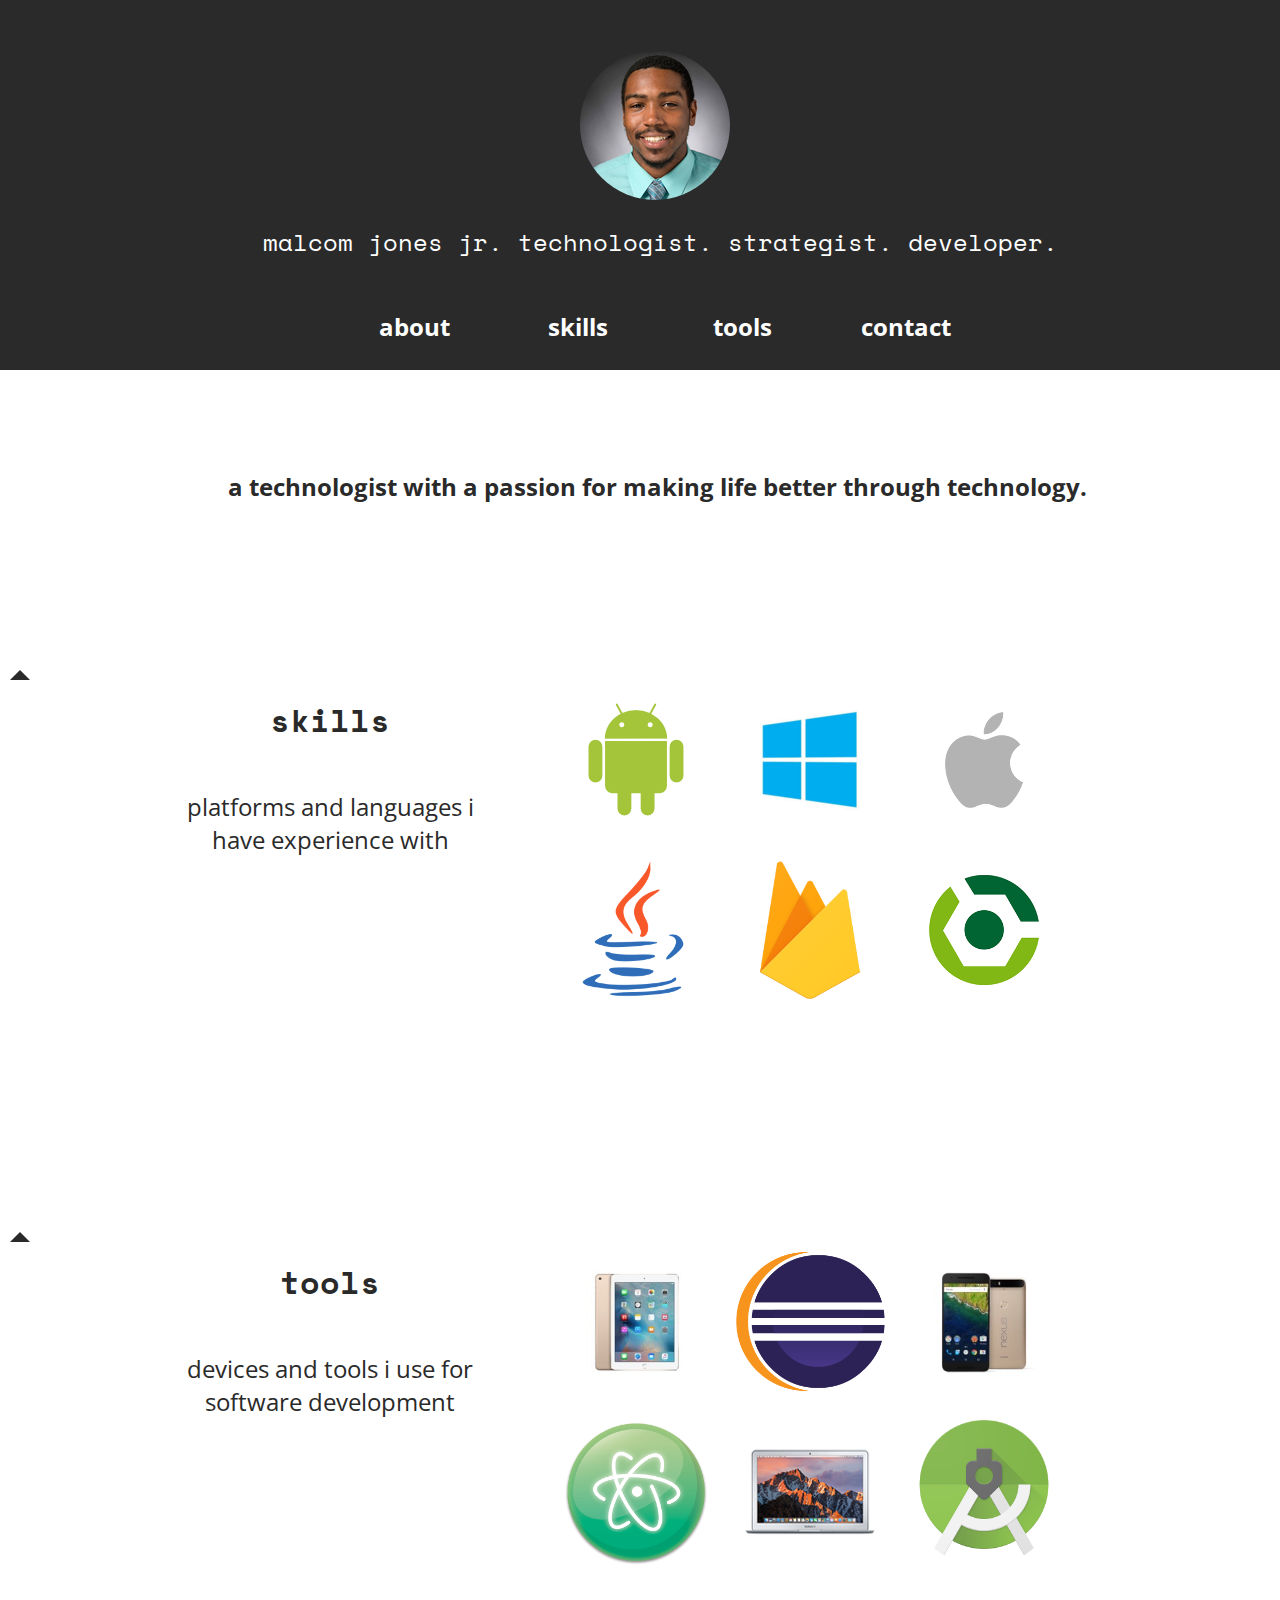
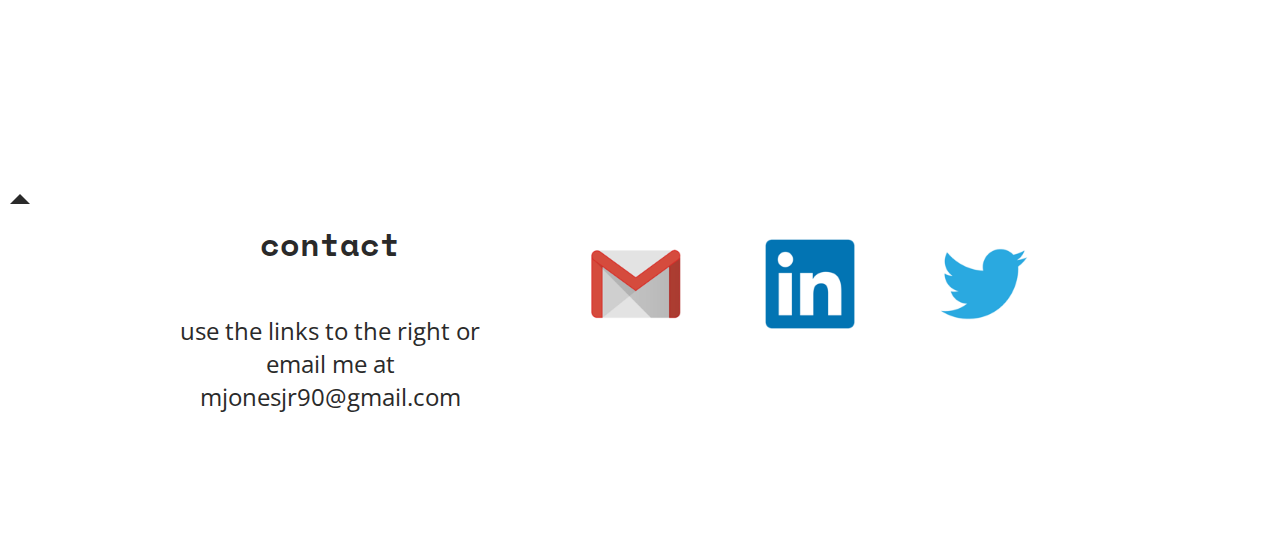
==== index.html @ 7b39d0ec "first commit" ====
<!DOCTYPE HTML>
<html>
<head>
    <meta charset="utf-8">
    <title>Malcom Jones Jr.</title>

    <meta name="description" content="malcom jones jr.">
    <meta name="author" content="Malcom Jones Jr.">
	<link rel="icon" type="image/ico" href="images/favicon.ico">

    <!--CSS-->
    <link rel="stylesheet" type="text/css" href="css/style.css" />
	<link rel="stylesheet" type="text/css" href="font-awesome/css/font-awesome.min.css">
	<!--End CSS-->

    <!--Google Fonts-->
    <link href='http://fonts.googleapis.com/css?family=Quicksand:300,400,700' rel='stylesheet' type='text/css'>
    <link href="https://fonts.googleapis.com/css?family=Tangerine:400,700" rel="stylesheet">
    <link href="https://fonts.googleapis.com/css?family=Inconsolata:400,700" rel="stylesheet">
    <link href="https://fonts.googleapis.com/css?family=Open+Sans:400,700,800|Space+Mono:400,700" rel="stylesheet">
    <!--End Google Fonts-->

    <!--Google Analytics-->
    <script>
      (function(i,s,o,g,r,a,m){i['GoogleAnalyticsObject']=r;i[r]=i[r]||function(){
      (i[r].q=i[r].q||[]).push(arguments)},i[r].l=1*new Date();a=s.createElement(o),
      m=s.getElementsByTagName(o)[0];a.async=1;a.src=g;m.parentNode.insertBefore(a,m)
      })(window,document,'script','//www.google-analytics.com/analytics.js','ga');

      ga('create', 'UA-43474052-1', 'malcomjonesjr.com');
      ga('send', 'pageview');

    </script>
    <!--End Google Analytics-->
</head>

<body>
    <div id="header">
        <div id="malcom">
            <img src="images/profile.jpg">
            <h3>malcom jones jr. technologist. strategist. developer.</h3>
        </div>
        <div id="menu">
        <ul>
            <li id="item-home"><a href="#home">about</a></li>
            <li id="item-skills"><a href="#skills">skills</a></li>
            <li id="item-tools"><a href="#tools">tools</a></li>
            <li id="item-contact"><a href="#contact">contact</a></li>
        </ul>
    </div>
    </div>
    <div id="home">
        <div id="home-text">
            <h1>a technologist with a passion for making life better through technology.</h1>
        </div>
    </div>
    <div id="skills">
        <a class= "up-dark" href="#header"></a>
        <div id="skills-holder">
            <div id="skills-text">
                <h1>skills</h1>
                <p>platforms and languages i have experience with</p>
                <!--<p>go ahead and click a skill - it'll take you to some of the work i've done in that area!</p>-->
            </div>
            <div id="skills-content">
                <div id="android"><p>android</p></div>
                <div id="windows"><p>windows</p></div>
                <div id="apple"><p>macOS</p></div>
            </div>
            <div id="skills-content">
                <div id="java"><p>java</p></div>
                <div id="firebase"><p>firebase</p></div>
                <div id="gradle"><p>gradle</p></div>
            </div>
        </div>
    </div>
    <div id="tools">
        <a class="up-dark" href="#header">^</a>
        <div id="tools-holder">
            <div id="tools-text">
                <h1>tools</h1>
                <p>devices and tools i use for software development</p>
                <!--<p>go ahead and click a skill - it'll take you to some of the work i've done in that area!</p>-->
            </div>
            <div id="tools-content">
                <div id="ipad"><p>ipad air 2</p></div>
                <div id="eclipse"><p>eclipse</p></div>
                <div id="nexus6p"><p>nexus 6p</p></div>
            </div>
            <div id="tools-content">
                <div id="atom"><p>atom</p></div>
                <div id="macbook"><p>macbook air</p></div>
                <div id="studio"><p>android studio</p></div>
            </div>
        </div>
    </div>
    <!-- <div id="projects">
        <a class="up-dark" href="#header">^</a>
        <div id="projects-holder">
            <div id="projects-text">
                <h1>projects</h1>
                <p>softare related projects</p>
            </div>
            <div id="projects-content">
                <div id="visitare"><p>visitare</p></div>
                <p>
                    masters thesis
                </p>
                <div id="innovate"><p>innovate hackathon</p></div>
            </div>
        </div>
    </div> -->
    <div id="contact">
        <a class="up-dark" href="#header">^</a>
        <div id="contact-holder">
            <div id="contact-text">
                <h1>contact</h1>
                <p>use the links to the right or email me at mjonesjr90@gmail.com</p>
            </div>
            <div id="contact-content">
                <a href="mailto:mjonesjr90@gmail.com"><div id="gmail"><p>gmail</p></div></a>
                <a href="http://www.linkedin.com/in/malcomjonesjr"><div id="linkedin"><p>linkedin</p></div></a>
                <a href="https://twitter.com/mjonesjr25"><div id="twitter"><p>twitter</p></div></a>
            </div>
        </div>
    </div>
    <footer>
    </footer>
</body>
</html>
---- css/style.css ----
/* CSS Document
 *
 * Colors:
 * - Brown: #5c4b51
 * - Mint: #8cbeb2
 * - Peach: #f2ebbf
 * - Orange: #f3b562
 * - Red: #f06060
 *
 * Menu:
 * - Home (Intro)
 * - Experience
 * - Skills
 * - Tools
 * - Contact
 *
 * Fonts:
 * - Open Sans
 * - Varela Round
 */

/*Page*/
html, body{
	-webkit-font-smoothing: antialiased;
	/*font-family:  'Quicksand', sans-serif;
    font-family: 'Inconsolata', monospace;
    font-family: 'Tangerine', cursive;*/
    font-family: 'Open Sans', sans-serif;
    width: 100%;
    min-width: 960px;
	height: 100%;
    margin: 0 auto;
}

/*HEADER*/
#header{
    display: block;
    margin: 0 auto;
    width: 100%;
    background: #2a2a2a;
    /*background: #5c4b51;*/
    padding: 50px 20px 25px 20px;
}
#malcom{
    font-family: 'Space Mono', monospace;
    font-size: 150%;
    width: 960px;
    padding: 0px 0 25px 0;
    margin: 0 auto;
    text-align: center;
}
#header img{
    display: inline-block;
	height: 150px;
	border: 0px;
	border-radius: 150px;
    margin: 0 10px 0 0;
    vertical-align: middle;
}
h1, h2, h3, h4, h5, h6{
    display: inline-block;
    font-size: 100%;
	font-weight: 400;
    vertical-align: middle;
    color: #ffffff;
}
#menu{
    width: 960px;
    margin: 0 auto;
    text-align: center;
}
ul{
    list-style-type: none;
    padding: 0;
    margin: 0;
}
li{
    line-height: 150%;
    font-size: 150%;
    display: inline-block;
    width: 150px;
    border-radius: 5px;
    text-align: center;
    margin: 0 5px 0 5px;
}
a{
    font-weight: bold;
    text-decoration: none;
    color: #ffffff;
}

#item-home a:hover{
    color: #f06060;
}
#item-skills a:hover{
    color: #f06060;
}
#item-tools a:hover{
    color: #f06060;
}
#item-contact a:hover{
    color: #f06060;
}

.up-dark{
    /*border-radius: 50%;
    font-size: 100%;
    background: #2a2a2a;
    color: #2a2a2a;
    height: 50px;
    width: 50px;*/
    width: 0;
	height: 0;
	border-left: 10px solid transparent;  /* left arrow slant */
	border-right: 10px solid transparent; /* right arrow slant */
	border-bottom: 10px solid #2a2a2a; /* bottom, add background color here */
	font-size: 0;
	line-height: 0;
}
.up-light{
    width: 0;
    height: 0;
    border-left: 10px solid transparent;  /* left arrow slant */
    border-right: 10px solid transparent; /* right arrow slant */
    border-bottom: 10px solid #2a2a2a; /* bottom, add background color here */
    font-size: 0;
    line-height: 0;
}

/*CONTENT*/
#home{
    display: block;
    margin: 0 auto;
    width: 100%;
    background: #ffffff;
    /*background: #8cbeb2;*/
    padding: 100px 20px 50px 20px;
}
#home-text h1{
    display: inherit;
    font-weight: bold;
    margin: 0 auto;
    width: 960px;
    color: #2a2a2a;
    font-size: 150%;
    text-indent: 2em;
}
/*#home-text:first-letter{
    font-weight: 700;
    font-size: 225%;
}*/

#skills{
    display: block;
    margin: 0 auto;
    width: 100%;
    background: #ffffff;
    padding: 100px 10px 100px 10px;
}
#skills-holder{
    display: block;
    margin: 0 auto;
    width: 960px;
    text-align: center;
    clear: both;
    overflow: hidden;
}
#skills-text{
    float: left;
    width: 320px;
    display: inline-block;
    color: #2a2a2a;
    font-size: 100%;
    vertical-align: middle;
}
#skills-text h1{
    font-family: 'Space Mono', monospace;
    font-weight: bold;
    color: #2a2a2a;
    font-size: 200%;
}
#skills-text p{
    font-size: 150%;
}
#skills-content{
    float: right;
    width: 640px;
    display: inline-block;
}

#tools{
    display: block;
    margin: 0 auto;
    width: 100%;
    /*background: #f06060;*/
    background: #ffffff;
    padding: 100px 10px 100px 10px;
}
#tools-holder{
    display: block;
    margin: 0 auto;
    width: 960px;
    text-align: center;
    clear: both;
    overflow: hidden;
}
#tools-text{
    float: left;
    width: 320px;
    display: inline-block;
    color: #2a2a2a;
    vertical-align: middle;
}
#tools-text h1{
    font-family: 'Space Mono', monospace;
    font-weight: bold;
    color: #2a2a2a;
    font-size: 200%;
}
#tools-text p{
    font-size: 150%;
}
#tools-content{
    float: left;
    width: 640px;
    display: inline-block;
}

#projects{
    display: block;
    margin: 0 auto;
    width: 100%;
    /*background: #f06060;*/
    background: #ffffff;
    padding: 100px 10px 100px 10px;
}
#projects-holder{
    display: block;
    margin: 0 auto;
    width: 960px;
    text-align: center;
    clear: both;
    overflow: hidden;
}
#projects-text{
    float: left;
    width: 320px;
    display: inline-block;
    color: #2a2a2a;
    vertical-align: middle;
}
#projects-text h1{
    font-family: 'Space Mono', monospace;
    font-weight: bold;
    color: #2a2a2a;
    font-size: 200%;
}
#projects-text p{
    font-size: 150%;
}
#projects-content{
    float: left;
    width: 640px;
    display: inline-block;
}

#contact{
    display: block;
    margin: 0 auto;
    width: 100%;
    background: #ffffff;
    padding: 100px 10px 100px 10px;
}
#contact-holder{
    display: block;
    margin: 0 auto;
    width: 960px;
    text-align: center;
    clear: both;
    overflow: hidden;
}
#contact-text{
    float: left;
    width: 320px;
    display: inline-block;
    color: #2a2a2a;
    vertical-align: middle;
}
#contact-text h1{
    font-family: 'Space Mono', monospace;
    font-weight: bold;
    color: #2a2a2a;
    font-size: 200%;
}
#contact-text p{
    font-size: 150%;
}
#contact-content{
    float: right;
    width: 640px;
    display: inline-block;
}

/*LOGOS*/
#android{
    display: inline-block;
    margin: 10px;
    background-image:url('../images/logo-android.png');
    background-size: 100%;
    width: 150px;
    height: 150px;
    border-radius: 50%;
}
#android p{
    color: #ffffff;
    line-height: 150px;
    text-align: center;
    padding: 0;
    margin: 0;
    visibility: hidden;
}
#android:hover{
    /*background-image: url('../images/logo-android-text.png');*/
    background: #a4c639;
    transition-duration: 100ms;
	-webkit-transition-duration: 100ms; /* Safari */
}
#android:hover p{
    visibility: visible;
    transition-duration: 100ms;
	-webkit-transition-duration: 100ms; /* Safari */
}

#windows{
    display: inline-block;
    margin: 10px;
    background-image:url('../images/logo-windows.png');
    background-size: 100%;
    width: 150px;
    height: 150px;
    border-radius: 50%;
}
#windows p{
    color: #ffffff;
    line-height: 150px;
    text-align: center;
    padding: 0;
    margin: 0;
    visibility: hidden;
}
#windows:hover{
    /*background-image: url('../images/logo-windows-text.png');*/
    background: #00a1f1;
    transition-duration: 100ms;
	-webkit-transition-duration: 100ms; /* Safari */
}
#windows:hover p{
    visibility: visible;
    transition-duration: 100ms;
	-webkit-transition-duration: 100ms; /* Safari */
}

#apple{
    display: inline-block;
    margin: 10px;
    background-image:url('../images/logo-apple.png');
    background-size: 100%;
    width: 150px;
    height: 150px;
    border-radius: 50%;
}
#apple p{
    color: #ffffff;
    line-height: 150px;
    text-align: center;
    padding: 0;
    margin: 0;
    visibility: hidden;
}
#apple:hover{
    /*background-image: url('../images/logo-apple-text.png');*/
    background: #999999;
    transition-duration: 100ms;
	-webkit-transition-duration: 100ms; /* Safari */
}
#apple:hover p{
    visibility: visible;
    transition-duration: 100ms;
	-webkit-transition-duration: 100ms; /* Safari */
}

#java{
    display: inline-block;
    margin: 10px;
    background-image:url('../images/logo-java.png');
    background-size: 100%;
    width: 150px;
    height: 150px;
    border-radius: 50%;
}
#java p{
    color: #ffffff;
    line-height: 150px;
    text-align: center;
    padding: 0;
    margin: 0;
    visibility: hidden;
}
#java:hover{
    /*background-image: url('../images/logo-android-text.png');*/
    background: #5382A1;
    transition-duration: 100ms;
	-webkit-transition-duration: 100ms; /* Safari */
}
#java:hover p{
    visibility: visible;
    transition-duration: 100ms;
	-webkit-transition-duration: 100ms; /* Safari */
}

#gradle{
    display: inline-block;
    margin: 10px;
    background-image:url('../images/logo-gradle.png');
    background-size: 100%;
    width: 150px;
    height: 150px;
    border-radius: 50%;
}
#gradle p{
    color: #ffffff;
    line-height: 150px;
    text-align: center;
    padding: 0;
    margin: 0;
    visibility: hidden;
}
#gradle:hover{
    /*background-image: url('../images/logo-android-text.png');*/
    background: #27540d;
    transition-duration: 100ms;
	-webkit-transition-duration: 100ms; /* Safari */
}
#gradle:hover p{
    visibility: visible;
    transition-duration: 100ms;
	-webkit-transition-duration: 100ms; /* Safari */
}

#firebase{
    display: inline-block;
    margin: 10px;
    background-image:url('../images/logo-firebase.png');
    background-size: 100%;
    width: 150px;
    height: 150px;
    border-radius: 50%;
}
#firebase p{
    color: #ffffff;
    line-height: 150px;
    text-align: center;
    padding: 0;
    margin: 0;
    visibility: hidden;
}
#firebase:hover{
    /*background-image: url('../images/logo-android-text.png');*/
    background: #FFA500;
    transition-duration: 100ms;
	-webkit-transition-duration: 100ms; /* Safari */
}
#firebase:hover p{
    visibility: visible;
    transition-duration: 100ms;
	-webkit-transition-duration: 100ms; /* Safari */
}

/*TOOLS*/
#macbook{
    display: inline-block;
    margin: 10px;
    background-image:url('../images/logo-macbook.png');
    background-size: 100%;
    width: 150px;
    height: 150px;
    border-radius: 50%;
}
#macbook p{
    color: #ffffff;
    line-height: 150px;
    text-align: center;
    padding: 0;
    margin: 0;
    visibility: hidden;
}
#macbook:hover{
    /*background-image: url('../images/logo-macbook-text.png');*/
    background: #2d7199;
    transition-duration: 100ms;
	-webkit-transition-duration: 100ms; /* Safari */
}
#macbook:hover p{
    visibility: visible;
    transition-duration: 100ms;
	-webkit-transition-duration: 100ms; /* Safari */
}

#ipad{
    display: inline-block;
    margin: 10px;
    background-image:url('../images/logo-ipad.jpg');
    background-size: 100%;
    width: 150px;
    height: 150px;
    border-radius: 50%;
}
#ipad p{
    color: #ffffff;
    line-height: 150px;
    text-align: center;
    padding: 0;
    margin: 0;
    visibility: hidden;
}
#ipad:hover{
    /*background-image: url('../images/logo-nexus10-text.png');*/
    background: #ccbc86;
    transition-duration: 100ms;
	-webkit-transition-duration: 100ms; /* Safari */
}
#ipad:hover p{
    visibility: visible;
    transition-duration: 100ms;
	-webkit-transition-duration: 100ms; /* Safari */
}

#nexus6p{
    display: inline-block;
    margin: 10px;
    background-image:url('../images/logo-nexus6p.jpg');
    background-size: 100%;
    width: 150px;
    height: 150px;
    border-radius: 50%;
}
#nexus6p p{
    color: #ffffff;
    line-height: 150px;
    text-align: center;
    padding: 0;
    margin: 0;
    visibility: hidden;
}
#nexus6p:hover{
    /*background-image: url('../images/logo-nexus5-text.png');*/
    background: #ccbc86;
    transition-duration: 100ms;
	-webkit-transition-duration: 100ms; /* Safari */
}
#nexus6p:hover p{
    visibility: visible;
    transition-duration: 100ms;
	-webkit-transition-duration: 100ms; /* Safari */
}

#atom{
    display: inline-block;
    margin: 10px;
    background-image:url('../images/logo-atom.png');
    background-size: 100%;
    width: 150px;
    height: 150px;
    border-radius: 50%;
}
#atom p{
    color: #ffffff;
    line-height: 150px;
    text-align: center;
    padding: 0;
    margin: 0;
    visibility: hidden;
}
#atom:hover{
    /*background-image: url('../images/logo-brackets-text.png');*/
    background: #62db78;
    transition-duration: 100ms;
	-webkit-transition-duration: 100ms; /* Safari */
}
#atom:hover p{
    visibility: visible;
    transition-duration: 100ms;
	-webkit-transition-duration: 100ms; /* Safari */
}

#studio{
    display: inline-block;
    margin: 10px;
    background-image:url('../images/logo-android-studio.png');
    background-size: 100%;
    width: 150px;
    height: 150px;
    border-radius: 50%;
}
#studio p{
    color: #ffffff;
    line-height: 150px;
    text-align: center;
    padding: 0;
    margin: 0;
    visibility: hidden;
}
#studio:hover{
    /*background-image: url('../images/logo-gimp-text.png');*/
    background: #a4c639;
    transition-duration: 100ms;
	-webkit-transition-duration: 100ms; /* Safari */
}
#studio:hover p{
    visibility: visible;
    transition-duration: 100ms;
	-webkit-transition-duration: 100ms; /* Safari */
}

#eclipse{
    display: inline-block;
    margin: 10px;
    background-image:url('../images/logo-eclipse.png');
    background-size: 100%;
    width: 150px;
    height: 150px;
    border-radius: 50%;
}
#eclipse p{
    color: #ffffff;
    line-height: 150px;
    text-align: center;
    padding: 0;
    margin: 0;
    visibility: hidden;
}
#eclipse:hover{
    /*background-image: url('../images/logo-photoshop-text.png');*/
    background: #321666;
    transition-duration: 100ms;
	-webkit-transition-duration: 100ms; /* Safari */
}
#eclipse:hover p{
    visibility: visible;
    transition-duration: 100ms;
	-webkit-transition-duration: 100ms; /* Safari */
}

/*PROJECTS*/
#visitare{
    display: inline-block;
    margin: 10px;
    background: #346736;
    background-size: 100%;
    width: 150px;
    height: 150px;
    border-radius: 50%;
}
#visitare p{
    color: #ffffff;
    line-height: 150px;
    text-align: center;
    padding: 0;
    margin: 0;
    visibility: hidden;
}
#visitare:hover{
    /*background-image: url('../images/logo-photoshop-text.png');*/
    background: #321666;
    transition-duration: 100ms;
	-webkit-transition-duration: 100ms; /* Safari */
}
#visitare:hover p{
    visibility: visible;
    transition-duration: 100ms;
	-webkit-transition-duration: 100ms; /* Safari */
}

/*CONTACT*/
#gmail{
    display: inline-block;
    margin: 10px;
    background-image:url('../images/logo-gmail.png');
    background-size: 100%;
    width: 150px;
    height: 150px;
    border-radius: 50%;
}
#gmail p{
    color: #ffffff;
    line-height: 150px;
    text-align: center;
    padding: 0;
    margin: 0;
    visibility: hidden;
}
#gmail:hover{
    /*background-image: url('../images/logo-gmail-text.png');*/
    background: #db3236;
    transition-duration: 100ms;
	-webkit-transition-duration: 100ms; /* Safari */
}
#gmail:hover p{
    visibility: visible;
    transition-duration: 100ms;
	-webkit-transition-duration: 100ms; /* Safari */
}

#linkedin{
    display: inline-block;
    margin: 10px;
    background-image:url('../images/logo-linkedin.png');
    background-size: 100%;
    width: 150px;
    height: 150px;
    border-radius: 50%;
}
#linkedin p{
    color: #ffffff;
    line-height: 150px;
    text-align: center;
    padding: 0;
    margin: 0;
    visibility: hidden;
}
#linkedin:hover{
    /*background-image: url('../images/logo-linkedin-text.png');*/
    background: #007bb5;
    transition-duration: 100ms;
	-webkit-transition-duration: 100ms; /* Safari */
}
#linkedin:hover p{
    visibility: visible;
    transition-duration: 100ms;
	-webkit-transition-duration: 100ms; /* Safari */
}

#twitter{
    display: inline-block;
    margin: 10px;
    background-image:url('../images/logo-twitter.png');
    background-size: 100%;
    width: 150px;
    height: 150px;
    border-radius: 50%;
}
#twitter p{
    color: #ffffff;
    line-height: 150px;
    text-align: center;
    padding: 0;
    margin: 0;
    visibility: hidden;
}
#twitter:hover{
    /*background-image: url('../images/logo-twitter-text.png');*/
    background: #55acee;
    transition-duration: 100ms;
	-webkit-transition-duration: 100ms; /* Safari */
}
#twitter:hover p{
    visibility: visible;
    transition-duration: 100ms;
	-webkit-transition-duration: 100ms; /* Safari */
}

/*Regular*/
@media only screen and (min-width: 1000px) and (max-width:1399px){

}
/*Mobile*/
@media only screen and (min-width: 0px) and (max-width: 999px){

}
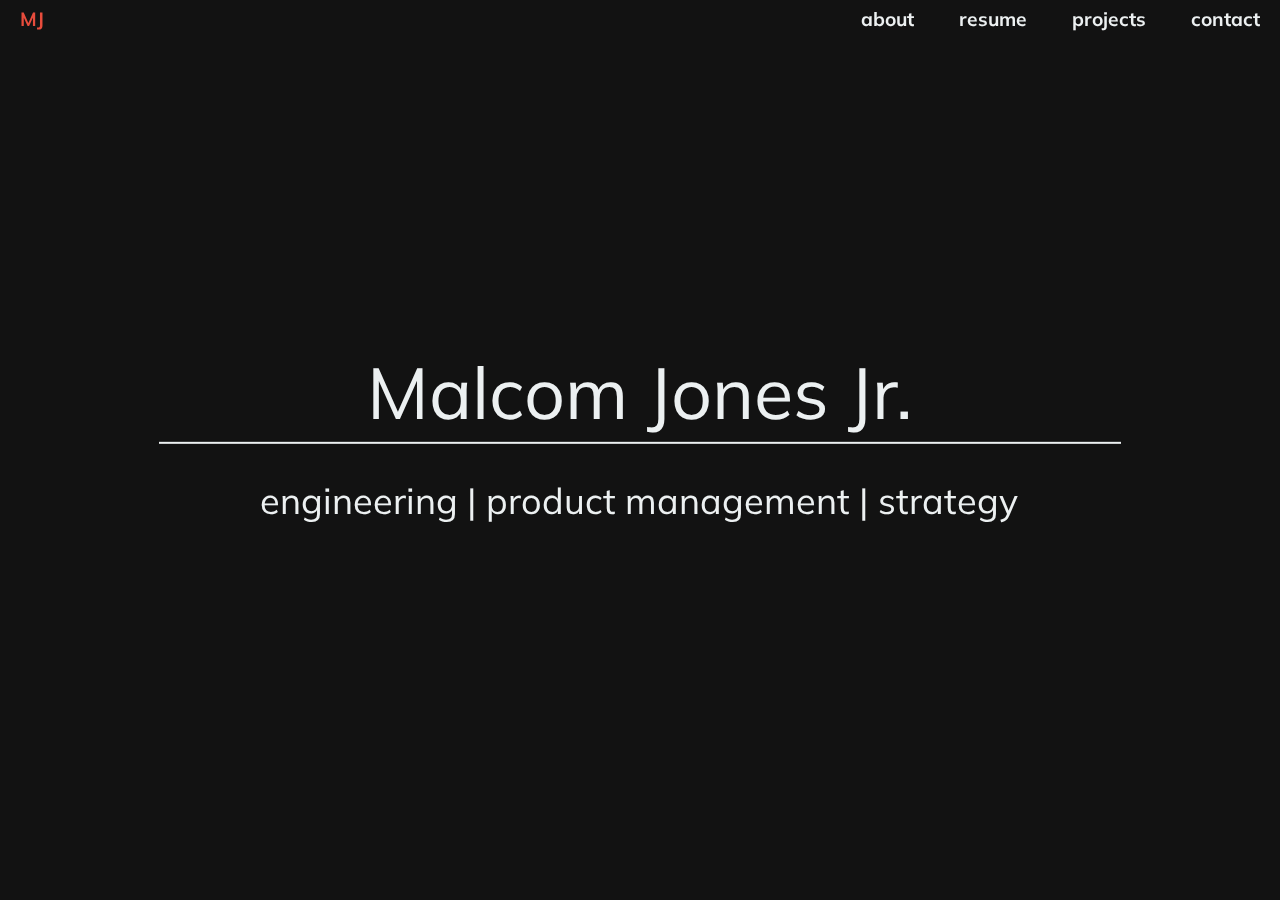
==== commit 231ba573: "update 2020" ====
--- a/index.html
+++ b/index.html
@@ -6,122 +6,58 @@
 
     <meta name="description" content="malcom jones jr.">
     <meta name="author" content="Malcom Jones Jr.">
+    <meta name="viewport" content="width=device-width,initial-scale=1">
 	<link rel="icon" type="image/ico" href="images/favicon.ico">
 
+    <!--Pinterest Tag-->
+    <meta name="p:domain_verify" content="b9f4dd97c1a8411791cb8f093fe069a2"/>
+    <!--End Pinterest Tag-->
+
     <!--CSS-->
-    <link rel="stylesheet" type="text/css" href="css/style.css" />
+    <link rel="stylesheet" type="text/css" href="css/style-background.css" />
+    <link rel="stylesheet" type="text/css" href="css/style-index.css" />
 	<link rel="stylesheet" type="text/css" href="font-awesome/css/font-awesome.min.css">
 	<!--End CSS-->
 
     <!--Google Fonts-->
-    <link href='http://fonts.googleapis.com/css?family=Quicksand:300,400,700' rel='stylesheet' type='text/css'>
-    <link href="https://fonts.googleapis.com/css?family=Tangerine:400,700" rel="stylesheet">
-    <link href="https://fonts.googleapis.com/css?family=Inconsolata:400,700" rel="stylesheet">
-    <link href="https://fonts.googleapis.com/css?family=Open+Sans:400,700,800|Space+Mono:400,700" rel="stylesheet">
+    <link href="https://fonts.googleapis.com/css?family=Open+Sans:400,700,800" rel="stylesheet">
+    <link href="https://fonts.googleapis.com/css?family=Space+Mono:400,700" rel="stylesheet">
+    <link href="https://fonts.googleapis.com/css2?family=Muli:ital,wght@0,300;0,400;0,700;0,900;1,300;1,400;1,700;1,900&display=swap" rel="stylesheet">
     <!--End Google Fonts-->
 
     <!--Google Analytics-->
     <script>
-      (function(i,s,o,g,r,a,m){i['GoogleAnalyticsObject']=r;i[r]=i[r]||function(){
-      (i[r].q=i[r].q||[]).push(arguments)},i[r].l=1*new Date();a=s.createElement(o),
-      m=s.getElementsByTagName(o)[0];a.async=1;a.src=g;m.parentNode.insertBefore(a,m)
-      })(window,document,'script','//www.google-analytics.com/analytics.js','ga');
+        (function(i,s,o,g,r,a,m){i['GoogleAnalyticsObject']=r;i[r]=i[r]||function(){
+        (i[r].q=i[r].q||[]).push(arguments)},i[r].l=1*new Date();a=s.createElement(o),
+        m=s.getElementsByTagName(o)[0];a.async=1;a.src=g;m.parentNode.insertBefore(a,m)
+        })(window,document,'script','https://www.google-analytics.com/analytics.js','ga');
 
-      ga('create', 'UA-43474052-1', 'malcomjonesjr.com');
-      ga('send', 'pageview');
+        ga('create', 'UA-43474052-1', 'auto');
+        ga('send', 'pageview');
 
     </script>
     <!--End Google Analytics-->
 </head>
 
 <body>
-    <div id="header">
-        <div id="malcom">
-            <img src="images/profile.jpg">
-            <h3>malcom jones jr. technologist. strategist. developer.</h3>
-        </div>
-        <div id="menu">
+    <div id="nav-home">
         <ul>
-            <li id="item-home"><a href="#home">about</a></li>
-            <li id="item-skills"><a href="#skills">skills</a></li>
-            <li id="item-tools"><a href="#tools">tools</a></li>
-            <li id="item-contact"><a href="#contact">contact</a></li>
+            <li id="item-index"><a href="index.html">MJ</a></li>
         </ul>
     </div>
+    <div id="nav">
+        <ul>
+            <li id="item-about"><a href="about.html">about</a></li>
+            <li id="item-resume"><a href="resume.html">resume</a></li>
+            <li id="item-projects"><a href="projects.html">projects</a></li>
+            <li id="item-contact"><a href="contact.html">contact</a></li>
+        </ul>
     </div>
-    <div id="home">
-        <div id="home-text">
-            <h1>a technologist with a passion for making life better through technology.</h1>
-        </div>
-    </div>
-    <div id="skills">
-        <a class= "up-dark" href="#header"></a>
-        <div id="skills-holder">
-            <div id="skills-text">
-                <h1>skills</h1>
-                <p>platforms and languages i have experience with</p>
-                <!--<p>go ahead and click a skill - it'll take you to some of the work i've done in that area!</p>-->
-            </div>
-            <div id="skills-content">
-                <div id="android"><p>android</p></div>
-                <div id="windows"><p>windows</p></div>
-                <div id="apple"><p>macOS</p></div>
-            </div>
-            <div id="skills-content">
-                <div id="java"><p>java</p></div>
-                <div id="firebase"><p>firebase</p></div>
-                <div id="gradle"><p>gradle</p></div>
-            </div>
-        </div>
-    </div>
-    <div id="tools">
-        <a class="up-dark" href="#header">^</a>
-        <div id="tools-holder">
-            <div id="tools-text">
-                <h1>tools</h1>
-                <p>devices and tools i use for software development</p>
-                <!--<p>go ahead and click a skill - it'll take you to some of the work i've done in that area!</p>-->
-            </div>
-            <div id="tools-content">
-                <div id="ipad"><p>ipad air 2</p></div>
-                <div id="eclipse"><p>eclipse</p></div>
-                <div id="nexus6p"><p>nexus 6p</p></div>
-            </div>
-            <div id="tools-content">
-                <div id="atom"><p>atom</p></div>
-                <div id="macbook"><p>macbook air</p></div>
-                <div id="studio"><p>android studio</p></div>
-            </div>
-        </div>
-    </div>
-    <!-- <div id="projects">
-        <a class="up-dark" href="#header">^</a>
-        <div id="projects-holder">
-            <div id="projects-text">
-                <h1>projects</h1>
-                <p>softare related projects</p>
-            </div>
-            <div id="projects-content">
-                <div id="visitare"><p>visitare</p></div>
-                <p>
-                    masters thesis
-                </p>
-                <div id="innovate"><p>innovate hackathon</p></div>
-            </div>
-        </div>
-    </div> -->
-    <div id="contact">
-        <a class="up-dark" href="#header">^</a>
-        <div id="contact-holder">
-            <div id="contact-text">
-                <h1>contact</h1>
-                <p>use the links to the right or email me at mjonesjr90@gmail.com</p>
-            </div>
-            <div id="contact-content">
-                <a href="mailto:mjonesjr90@gmail.com"><div id="gmail"><p>gmail</p></div></a>
-                <a href="http://www.linkedin.com/in/malcomjonesjr"><div id="linkedin"><p>linkedin</p></div></a>
-                <a href="https://twitter.com/mjonesjr25"><div id="twitter"><p>twitter</p></div></a>
-            </div>
+    <div id="headline">
+        <div id="malcom">
+            <h1>Malcom Jones Jr.</h1>
+            <hr>
+            <h2>engineering | product management | strategy</h2>
         </div>
     </div>
     <footer>
--- a/css/style-background.css
+++ b/css/style-background.css
@@ -0,0 +1,154 @@
+/* CSS Document
+ *
+ * Colors:
+ * - Brown: #5c4b51
+ * - Mint: #8cbeb2
+ * - Peach: #f2ebbf
+ * - Orange: #f3b562
+ * - Red: #E74C3C
+ * - Gray: #222526
+ * - Light Gray: #D3D3D3
+ * - Black: #000000
+ * - Blue: #2C3E50
+ * - Off White: #ECF0F1
+ * - https://color.adobe.com/Flat-UI-color-theme-2469224/edit/?copy=true
+ *
+ * Menu:
+ * - Home (MJ)
+ * - about
+ * - resume
+ * - projects
+ * - contact
+ */
+
+/*Page*/
+html, body{
+	-webkit-font-smoothing: antialiased;
+    /* font-family: 'Open Sans', sans-serif; */
+    width: 100%;
+    /*min-width: 860px;*/
+	height: 100%;
+    margin: 0 auto;
+    background: #121212;
+    background-image: url("../images/bg-bmore-bw-small.jpg");
+    background-repeat: no-repeat;
+    background-position: center;
+    background-size: cover;
+    background-blend-mode: overlay;
+}
+
+/* NAVIGATION Full width nav bar at the top with position fixed and aligned to the top */
+#nav{
+    width: 50%;
+    height: 40px;
+    /*background-color: #ECF0F1;*/
+    position: fixed;
+    top: 0px;
+    right: 0px;
+    margin: 0 auto;
+    text-align: right;
+    font-weight: bold;
+    font-family: 'Muli', sans-serif;
+    font-size: 1.2em;
+}
+#nav-home{
+    width: 50%;
+    height: 40px;
+    /*background-color: #ECF0F1;*/
+    position: fixed;
+    top: 0px;
+    left: 0px;
+    margin: 0 auto;
+    text-align: left;
+    font-weight: bold;
+    font-family: 'Muli', sans-serif;
+    font-size: 1.2em;
+}
+ul{
+    list-style-type: none;
+    padding: 0;
+    margin: 0;
+}
+li{
+    height: inherit;
+    line-height: 100%;
+    display: inline-block;
+    /*width: 150px;*/
+    /*border-radius: 0px;*/
+    text-align: center;
+    padding: 10px 20px 0 20px;*/
+}
+a{
+    /*font-weight: bold;*/
+    text-decoration: none;
+    color: #ECF0F1;
+    outline: none;
+}
+
+#item-index a:hover{
+    color: #E74C3C;
+}
+#item-about a:hover{
+    color: #E74C3C;
+}
+#item-resume a:hover{
+    color: #E74C3C;
+}
+#item-projects a:hover{
+    color: #E74C3C;
+}
+#item-contact a:hover{
+    color: #E74C3C;
+}
+/*Mobile*/
+@media only screen and (max-width: 768px){
+	/*Page*/
+	html, body{
+		-webkit-font-smoothing: antialiased;
+	    font-family: 'Open Sans', sans-serif;
+	    width: 100%;
+		height: 100%;
+	    margin: 0 auto;
+
+	    background: #121212;
+	    background-image: url("../images/bg-bmore-bw-small.jpg");
+	    background-repeat: no-repeat;
+	    background-position: center;
+	    background-size: cover;
+	    background-blend-mode: overlay;
+	}
+
+    #nav{
+	    top: 0px;
+	    right: 0px;
+	    margin: 0 auto;
+	    text-align: right;
+	    font-weight: bold;
+	}
+	#nav-home{
+        float: left;
+	    margin: 0 auto;
+	    text-align: left;
+	    font-weight: bold;
+	}
+	ul{
+	    list-style-type: none;
+	    padding: 0;
+	    margin: 0;
+        font-size: 1.5em;
+	}
+	li{
+	    height: inherit;
+	    line-height: 125%;
+	    display: block;
+	    text-align: right;
+	    padding: 0 10px 0 0;
+	}
+    #nav-home ul li{
+	    height: inherit;
+	    line-height: 125%;
+	    display: block;
+	    text-align: left;
+	    padding: 0 0 0 10px;
+	}
+}
--- a/css/style-index.css
+++ b/css/style-index.css
@@ -0,0 +1,127 @@
+/* CSS Document
+ *
+ * Colors:
+ * - Brown: #5c4b51
+ * - Mint: #8cbeb2
+ * - Peach: #f2ebbf
+ * - Orange: #f3b562
+ * - Red: #E74C3C
+ * - Gray: #222526
+ * - Light Gray: #D3D3D3
+ * - Black: #000000
+ * - Blue: #2C3E50
+ * - Off White: #ECF0F1
+ * - https://color.adobe.com/Flat-UI-color-theme-2469224/edit/?copy=true
+ *
+ * Menu:
+ * - Home (Intro)
+ * - Experience
+ * - Skills
+ * - Tools
+ * - Contact
+ *
+ * Fonts:
+ * - Open Sans
+ * - Varela Round
+ */
+
+/*HEADLINE*/
+#headline{
+    position: fixed;
+    display: block;
+    margin: 0 auto;
+    padding: 0;
+    top: 50%;
+    left: 50%;
+    transform: translate(-50%, -50%);
+}
+#malcom{
+    /* font-family: 'Space Mono', monospace; */
+    font-family: 'Muli', sans-serif;
+    font-size: 150%;
+    width: 960px;
+    padding: 0;
+    margin: 0 auto;
+    text-align: center;
+    display: inline;
+}
+h1{
+    /* font-family: 'Open Sans', sans-serif; */
+    font-size: 300%;
+    padding: 0;
+    margin: 0;
+}
+h1, h2{
+    font-weight: 400;
+    display: inline-block;
+    vertical-align: middle;
+    color: #ECF0F1;
+    width: inherit;
+}
+hr {
+    display: block;
+    width: inherit;
+    margin-top: 0.2em;
+    margin-bottom: 0.2em;
+    margin-left: auto;
+    margin-right: auto;
+    border-style: solid;
+    border-width: 1px;
+    color: #ECF0F1;
+}
+#item-index a{
+    color: #E74C3C;
+}
+
+/*Mobile*/
+@media only screen and (max-width: 768px){
+    #headline{
+        position: fixed;
+        display: block;
+        margin: 0 auto;
+        padding: 0;
+        top: 50%;
+        left: 50%;
+        transform: translate(-50%, -50%);
+    }
+    #malcom{
+        /* font-family: 'Space Mono', monospace; */
+        font-family: 'Muli', sans-serif;
+        font-size: 1em;
+        width: 300px;
+        padding: 0;
+        margin: 0 auto;
+        text-align: center;
+        display: inline;
+    }
+    h1{
+        /* font-family: 'Open Sans', sans-serif; */
+        font-size: 2em;
+        padding: 0;
+        margin: 0;
+    }
+    h2{
+        font-size: 0.8em;
+    }
+    h1, h2{
+        font-weight: 400;
+        display: inline-block;
+        vertical-align: middle;
+        color: #ECF0F1;
+        width: inherit;
+    }
+    hr {
+        display: block;
+        width: inherit;
+        margin-top: 0.2em;
+        margin-bottom: 0.2em;
+        margin-left: auto;
+        margin-right: auto;
+        border-style: solid;
+        border-width: 1px;
+        color: #ECF0F1;
+    }
+    #item-index a{
+        color: #E74C3C;
+    }
+}
